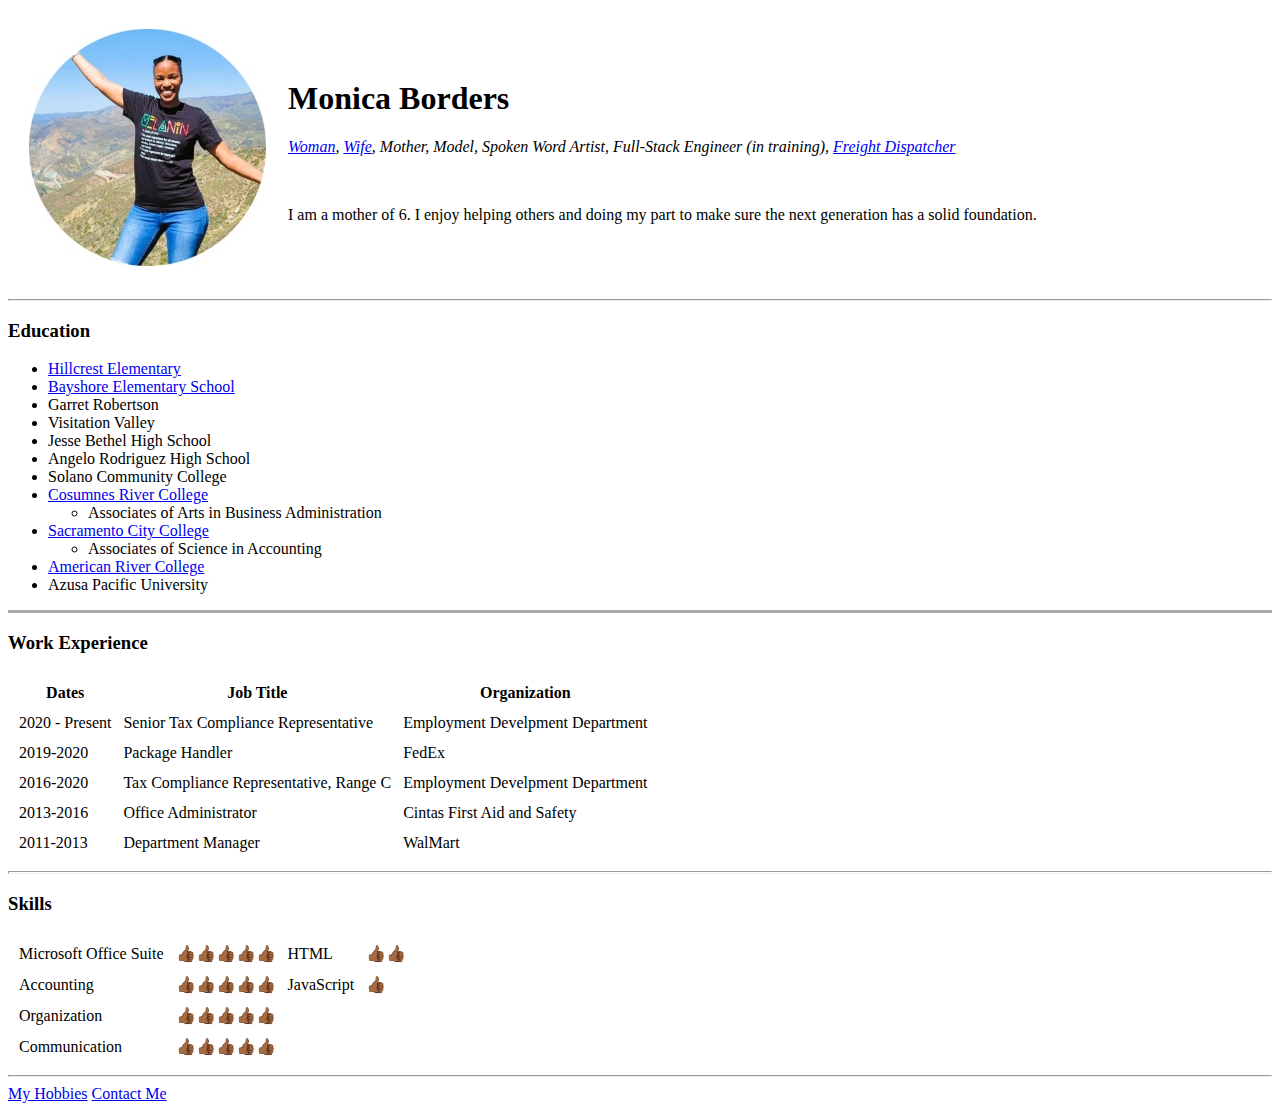
==== index.html @ 7f7a8aea "Changed wording" ====
<!DOCTYPE html>
<html lang="en">
<head>
    <meta charset="UTF-8">
    <meta http-equiv="X-UA-Compatible" content="IE=edge">
    <meta name="viewport" content="width=device-width, initial-scale=1.0">
    <title>Monica's Personal Site</title>
</head>
<body>
    <table cellspacing="20">
        <tr>
            <td><img src="Images/CA 49 Little Dragon-mod.jpg" alt="Monica on the top of CA-49 Little Dragon"></td>
            <td>
                <h1>Monica Borders</h1>
                <p><em><a href="https://www.facebook.com/msmonithepoet" target="_blank">Woman</a>, <a href="https://www.facebook.com/courtshipslovesong" target="_blank">Wife</a>, Mother, Model, Spoken Word Artist, Full-Stack Engineer (in training), <a href="https://www.royalpriesthoodlogistics.com/" target="_blank"> Freight Dispatcher</a></em></p>
    <br>
                <p>I am a mother of 6. I enjoy helping others and doing my part to make sure the next generation has a solid foundation. 
                </p>
            </td>
        </tr>
    </table>
      
    <hr>
    <h3>Education</h3>
        <ul>
            <li><a href="https://www.sfusd.edu/school/hillcrest-elementary-school" target="_blank">Hillcrest Elementary</a></li>
            <li><a href="https://www.thebayshoreschool.org/" target="_blank">Bayshore Elementary School</a></li>
            <li>Garret Robertson</li>
            <li>Visitation Valley</li>
            <li>Jesse Bethel High School</li>
            <li>Angelo Rodriguez High School</li>
            <li>Solano Community College</li>
            <li><a href="https://crc.losrios.edu/" target="_blank">Cosumnes River College</a></li>
                <ul>
                    <li>Associates of Arts in Business Administration</li>
                </ul>
            <li><a href="https://scc.losrios.edu/" target="_blank">Sacramento City College</a></li>
                <ul>
                    <li>Associates of Science in Accounting</li>
                </ul>
            <li><a href="https://arc.losrios.edu/" target="_blank">American River College</a></li>
            <li>Azusa Pacific University</li>
        </ul>
        <hr size="3" color="darkgray">
        <h3>Work Experience</h3>
          <table cellspacing="10">
            <thead>
                <tr>
                    <th>Dates</th>
                    <th>Job Title</th>
                    <th>Organization</th>
                </tr>
            </thead>
            <tbody>
                <tr>
                    <td>2020 - Present</td>
                    <td>Senior Tax Compliance Representative</td>
                    <td>Employment Develpment Department</td>
                </tr>
                <tr>
                    <td>2019-2020</td>
                    <td>Package Handler</td>
                    <td>FedEx</td>
                </tr>
                <tr>
                    <td>2016-2020</td>
                    <td>Tax Compliance Representative, Range C</td>
                    <td>Employment Develpment Department</td>
                </tr>
                <tr>
                    <td>2013-2016</td>
                    <td>Office Administrator</td>
                    <td>Cintas First Aid and Safety</td>
                </tr>
                <tr>
                    <td>2011-2013</td>
                    <td>Department Manager</td>
                    <td>WalMart</td>
                </tr>
            </tbody>        
          </table>
          <hr size="3">
        <h3>Skills</h3>
          <table cellspacing="10">
            <tr>
                <td>Microsoft Office Suite</td>
                <td>👍🏾👍🏾👍🏾👍🏾👍🏾</td>
                <td>HTML</td>
                <td>👍🏾👍🏾</td>
            </tr>
            <tr>
                <td>Accounting</td>
                <td>👍🏾👍🏾👍🏾👍🏾👍🏾</td>
                <td>JavaScript</td>
                <td>👍🏾</td>
            </tr>
            <tr>
                <td>Organization</td>
                <td>👍🏾👍🏾👍🏾👍🏾👍🏾</td>
            </tr>
            <tr>
                <td>Communication</td>
                <td>👍🏾👍🏾👍🏾👍🏾👍🏾</td>
            </tr>
          </table>
        <hr>
        <a href="hobbies.html">My Hobbies</a>   <a href="contact-me.html">Contact Me</a>
</body>
</html>
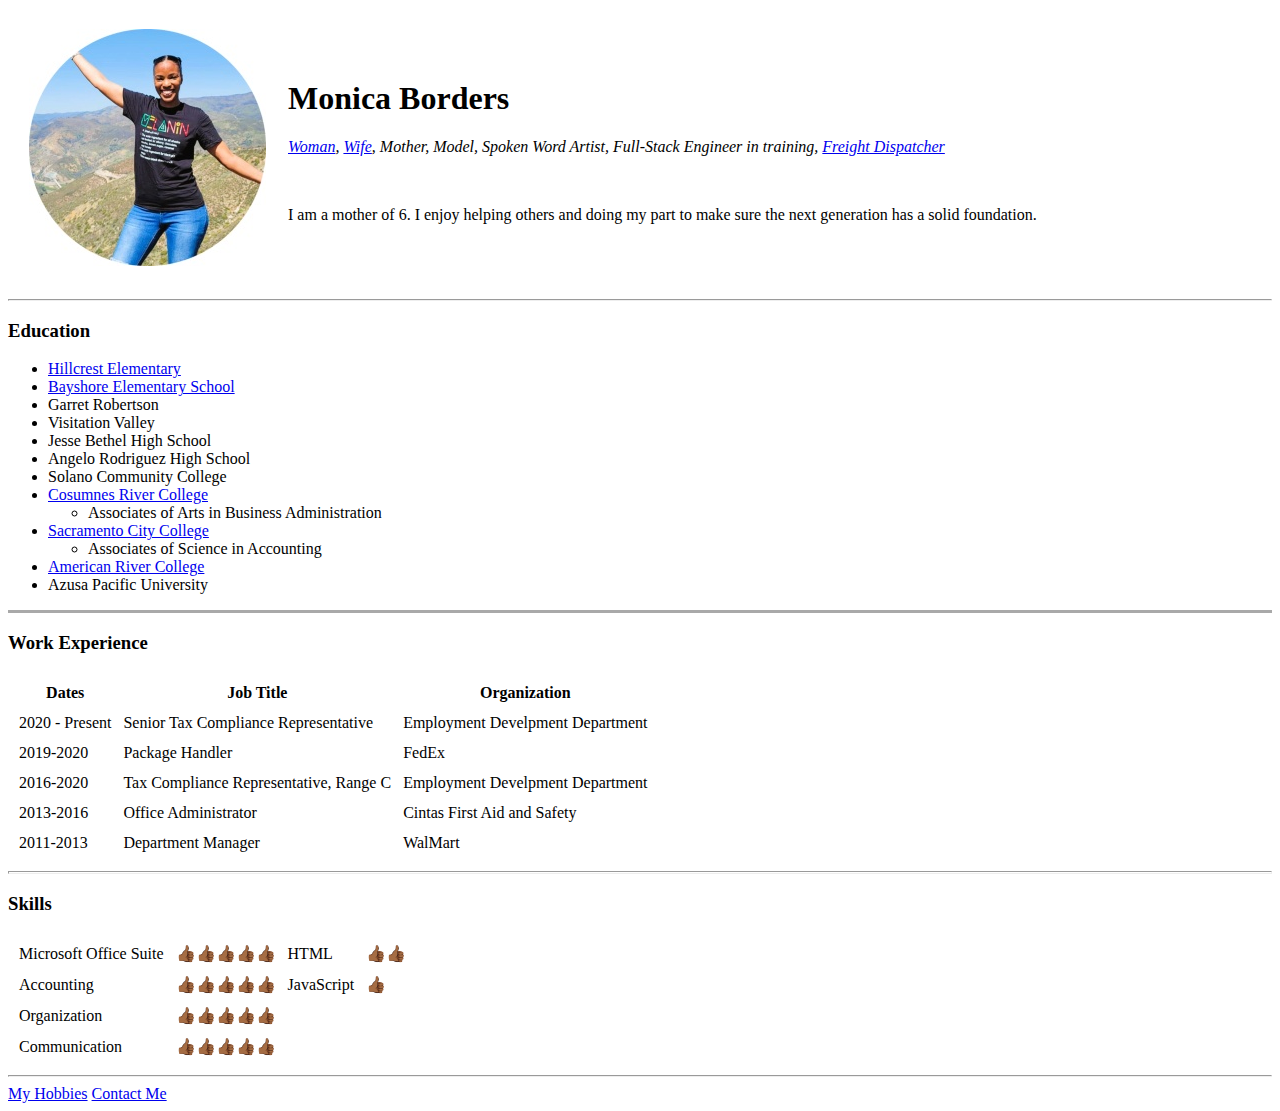
==== commit 639a687e: "Update index.html" ====
--- a/index.html
+++ b/index.html
@@ -12,7 +12,8 @@
             <td><img src="Images/CA 49 Little Dragon-mod.jpg" alt="Monica on the top of CA-49 Little Dragon"></td>
             <td>
                 <h1>Monica Borders</h1>
-                <p><em><a href="https://www.facebook.com/msmonithepoet" target="_blank">Woman</a>, <a href="https://www.facebook.com/courtshipslovesong" target="_blank">Wife</a>, Mother, Model, Spoken Word Artist, Full-Stack Engineer (in training), <a href="https://www.royalpriesthoodlogistics.com/" target="_blank"> Freight Dispatcher</a></em></p>
+                <p><em><a href="https://www.facebook.com/msmonithepoet" target="_blank">Woman</a>, <a href="https://www.facebook.com/courtshipslovesong" target="_blank">Wife</a>,
+                    Mother, Model, Spoken Word Artist, Full-Stack Engineer in training, <a href="https://www.royalpriesthoodlogistics.com/" target="_blank"> Freight Dispatcher</a></em></p>
     <br>
                 <p>I am a mother of 6. I enjoy helping others and doing my part to make sure the next generation has a solid foundation. 
                 </p>
@@ -106,4 +107,4 @@
         <hr>
         <a href="hobbies.html">My Hobbies</a>   <a href="contact-me.html">Contact Me</a>
 </body>
-</html>+</html>
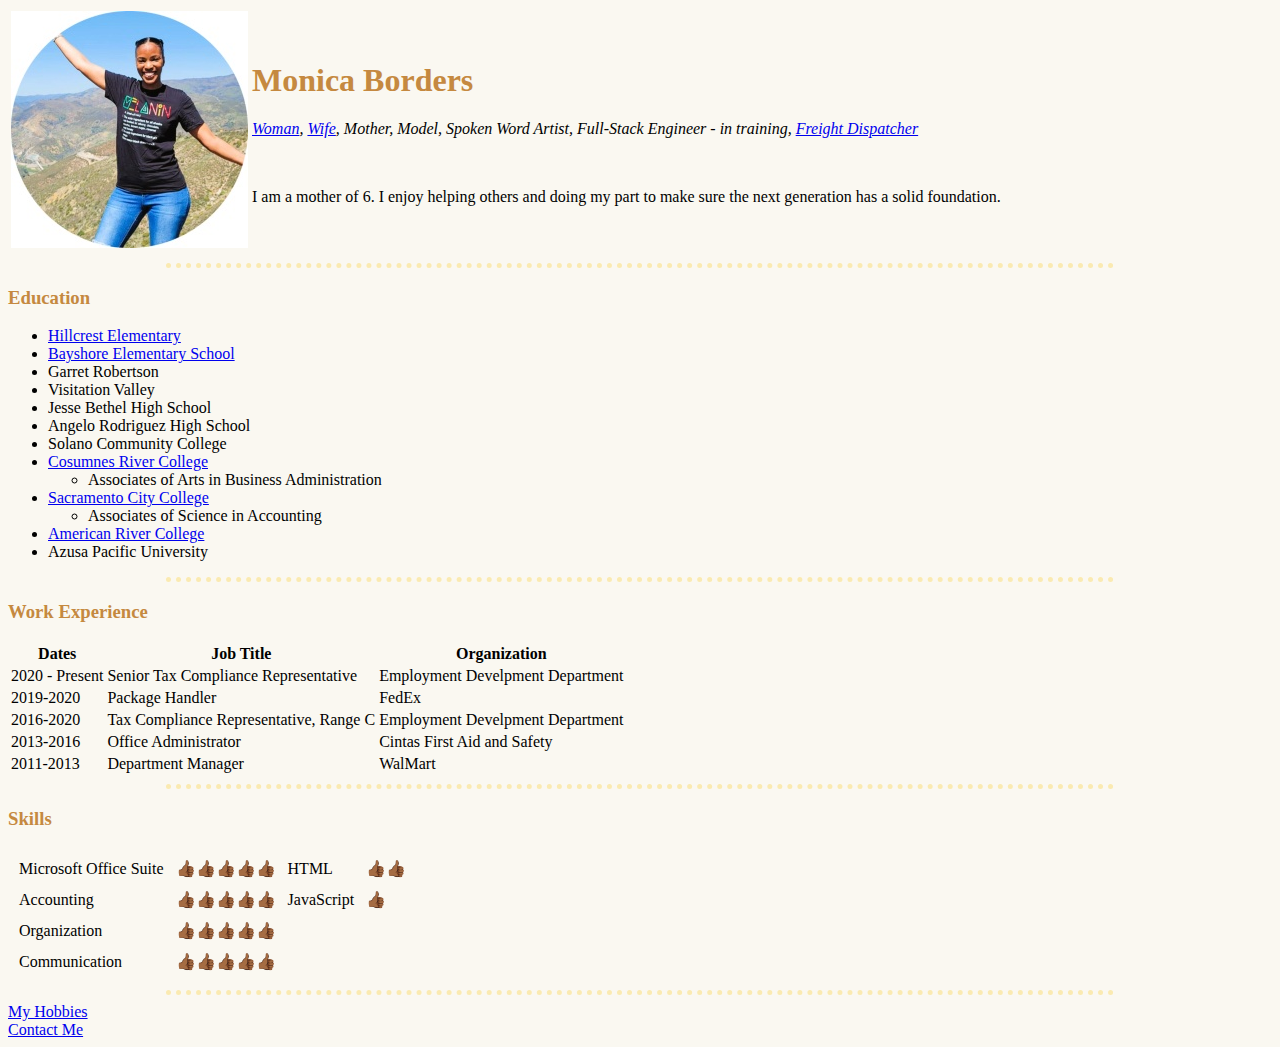
==== commit 519c90bc: "Adding style" ====
--- a/index.html
+++ b/index.html
@@ -4,16 +4,16 @@
     <meta charset="UTF-8">
     <meta http-equiv="X-UA-Compatible" content="IE=edge">
     <meta name="viewport" content="width=device-width, initial-scale=1.0">
+    <Link rel="stylesheet" href="css/styles.css" ></Link>
     <title>Monica's Personal Site</title>
 </head>
 <body>
-    <table cellspacing="20">
+    <table>
         <tr>
             <td><img src="Images/CA 49 Little Dragon-mod.jpg" alt="Monica on the top of CA-49 Little Dragon"></td>
             <td>
                 <h1>Monica Borders</h1>
-                <p><em><a href="https://www.facebook.com/msmonithepoet" target="_blank">Woman</a>, <a href="https://www.facebook.com/courtshipslovesong" target="_blank">Wife</a>,
-                    Mother, Model, Spoken Word Artist, Full-Stack Engineer in training, <a href="https://www.royalpriesthoodlogistics.com/" target="_blank"> Freight Dispatcher</a></em></p>
+                <p><em><a href="https://www.facebook.com/msmonithepoet" target="_blank">Woman</a>, <a href="https://www.facebook.com/courtshipslovesong" target="_blank">Wife</a>, Mother, Model, Spoken Word Artist, Full-Stack Engineer - in training, <a href="https://www.royalpriesthoodlogistics.com/" target="_blank"> Freight Dispatcher</a></em></p>
     <br>
                 <p>I am a mother of 6. I enjoy helping others and doing my part to make sure the next generation has a solid foundation. 
                 </p>
@@ -42,9 +42,9 @@
             <li><a href="https://arc.losrios.edu/" target="_blank">American River College</a></li>
             <li>Azusa Pacific University</li>
         </ul>
-        <hr size="3" color="darkgray">
+        <hr>
         <h3>Work Experience</h3>
-          <table cellspacing="10">
+          <table>
             <thead>
                 <tr>
                     <th>Dates</th>
@@ -80,7 +80,7 @@
                 </tr>
             </tbody>        
           </table>
-          <hr size="3">
+          <hr>
         <h3>Skills</h3>
           <table cellspacing="10">
             <tr>
@@ -105,6 +105,6 @@
             </tr>
           </table>
         <hr>
-        <a href="hobbies.html">My Hobbies</a>   <a href="contact-me.html">Contact Me</a>
+        <a href="hobbies.html">My Hobbies</a> <br> <a href="contact-me.html">Contact Me</a>
 </body>
-</html>
+</html>--- a/css/styles.css
+++ b/css/styles.css
@@ -0,0 +1,25 @@
+body {
+    background-color: #FAF8F1;
+}
+
+table {
+    border-spacing: 20;
+}
+
+.head-img {
+    width: 100%;
+    max-height: 175px;
+}
+
+hr {
+    border-style: none;
+    border-color: #FAEAB1;
+    border-top-style: dotted;
+    border-width: 5px;
+    width: 75%;
+    height: 0px; 
+}
+
+h1, h3 {
+    color: #C58940;
+}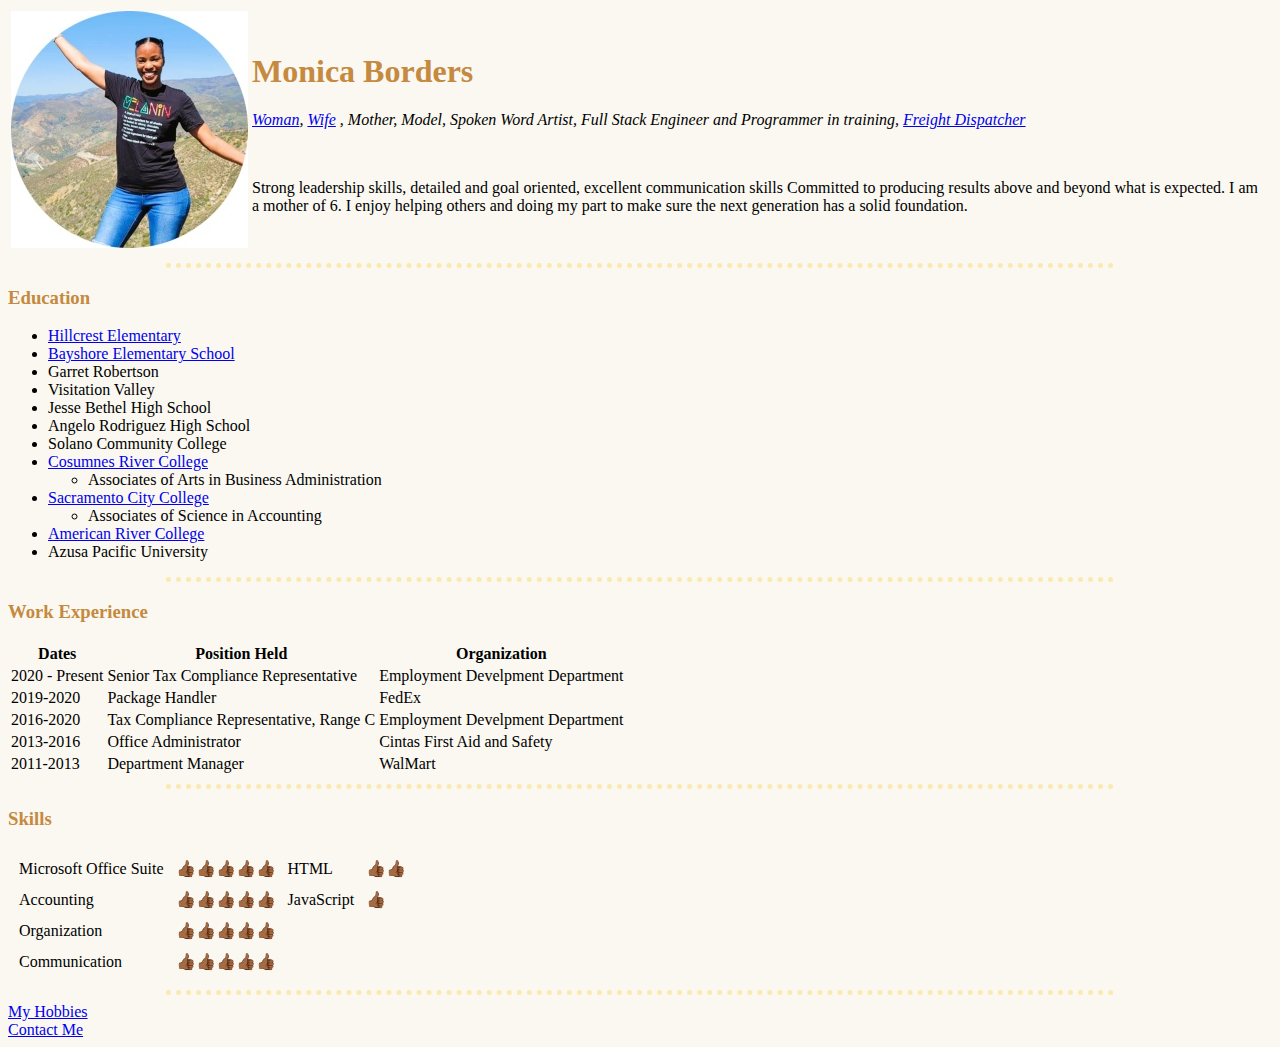
==== commit 8395d615: "Update index.html" ====
--- a/index.html
+++ b/index.html
@@ -13,9 +13,11 @@
             <td><img src="Images/CA 49 Little Dragon-mod.jpg" alt="Monica on the top of CA-49 Little Dragon"></td>
             <td>
                 <h1>Monica Borders</h1>
-                <p><em><a href="https://www.facebook.com/msmonithepoet" target="_blank">Woman</a>, <a href="https://www.facebook.com/courtshipslovesong" target="_blank">Wife</a>, Mother, Model, Spoken Word Artist, Full-Stack Engineer - in training, <a href="https://www.royalpriesthoodlogistics.com/" target="_blank"> Freight Dispatcher</a></em></p>
+                <p><em><a href="https://www.facebook.com/msmonithepoet" target="_blank">Woman</a>, <a href="https://www.facebook.com/courtshipslovesong" target="_blank">Wife</a>
+                    , Mother, Model, Spoken Word Artist,  Full Stack Engineer and Programmer in training, <a href="https://www.royalpriesthoodlogistics.com/" target="_blank"> Freight Dispatcher</a></em></p>
     <br>
-                <p>I am a mother of 6. I enjoy helping others and doing my part to make sure the next generation has a solid foundation. 
+                <p>Strong leadership skills, detailed and goal oriented, excellent communication skills
+                    Committed to producing results above and beyond what is expected. I am a mother of 6. I enjoy helping others and doing my part to make sure the next generation has a solid foundation. 
                 </p>
             </td>
         </tr>
@@ -48,7 +50,7 @@
             <thead>
                 <tr>
                     <th>Dates</th>
-                    <th>Job Title</th>
+                    <th>Position Held</th>
                     <th>Organization</th>
                 </tr>
             </thead>
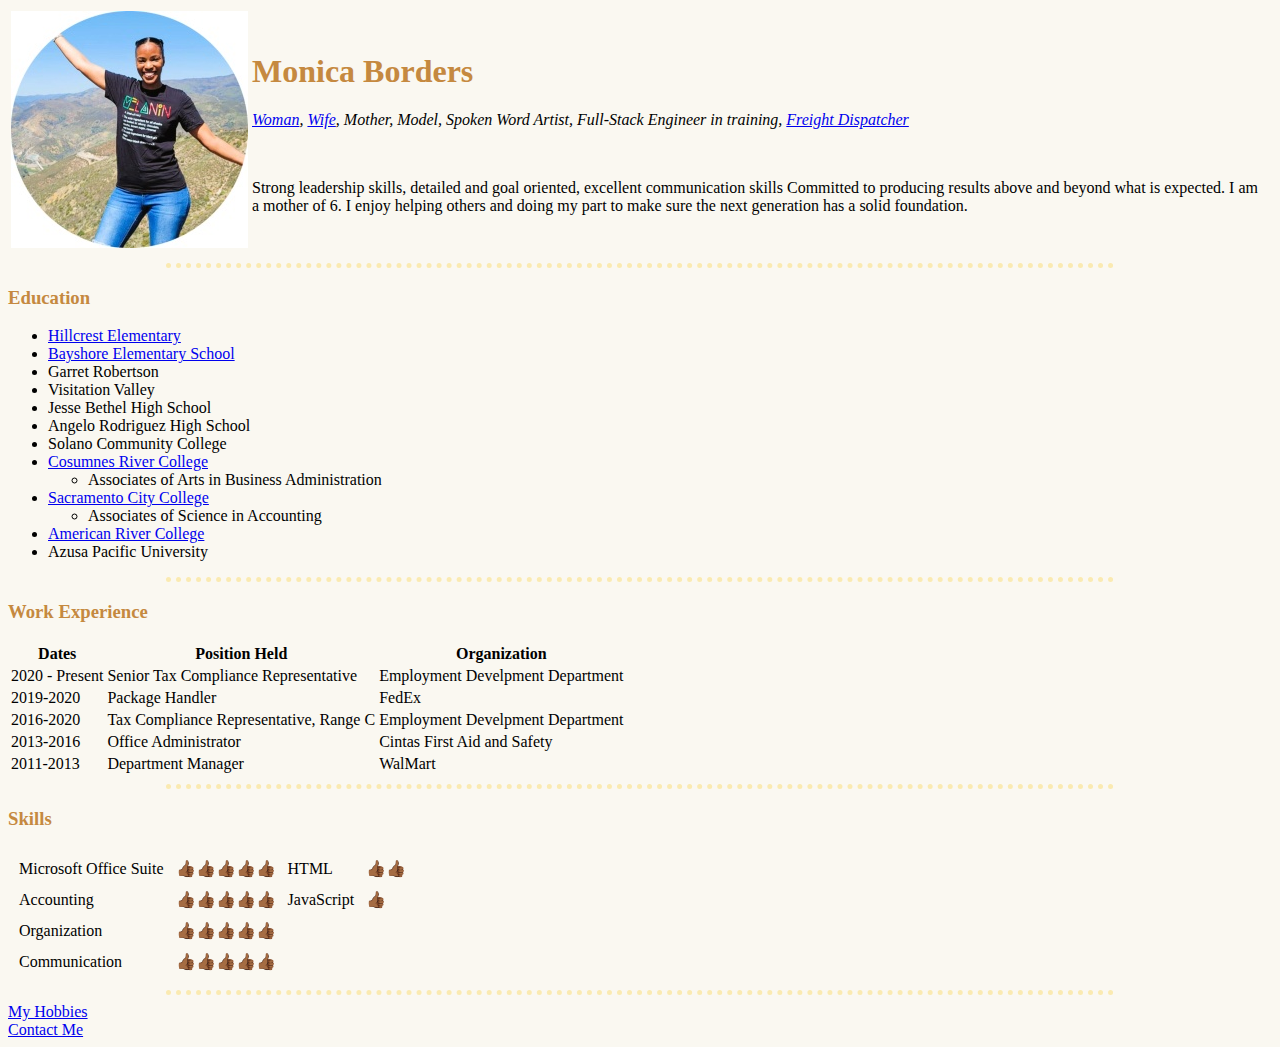
==== commit 773016ff: "Merge branch 'main' of https://github.com/code-momof6/CV" ====
--- a/index.html
+++ b/index.html
@@ -13,8 +13,8 @@
             <td><img src="Images/CA 49 Little Dragon-mod.jpg" alt="Monica on the top of CA-49 Little Dragon"></td>
             <td>
                 <h1>Monica Borders</h1>
-                <p><em><a href="https://www.facebook.com/msmonithepoet" target="_blank">Woman</a>, <a href="https://www.facebook.com/courtshipslovesong" target="_blank">Wife</a>
-                    , Mother, Model, Spoken Word Artist,  Full Stack Engineer and Programmer in training, <a href="https://www.royalpriesthoodlogistics.com/" target="_blank"> Freight Dispatcher</a></em></p>
+                <p><em><a href="https://www.facebook.com/msmonithepoet" target="_blank">Woman</a>, <a href="https://www.facebook.com/courtshipslovesong" target="_blank">Wife</a>,
+                    Mother, Model, Spoken Word Artist, Full-Stack Engineer in training, <a href="https://www.royalpriesthoodlogistics.com/" target="_blank"> Freight Dispatcher</a></em></p>
     <br>
                 <p>Strong leadership skills, detailed and goal oriented, excellent communication skills
                     Committed to producing results above and beyond what is expected. I am a mother of 6. I enjoy helping others and doing my part to make sure the next generation has a solid foundation. 
@@ -109,4 +109,4 @@
         <hr>
         <a href="hobbies.html">My Hobbies</a> <br> <a href="contact-me.html">Contact Me</a>
 </body>
-</html>+</html>
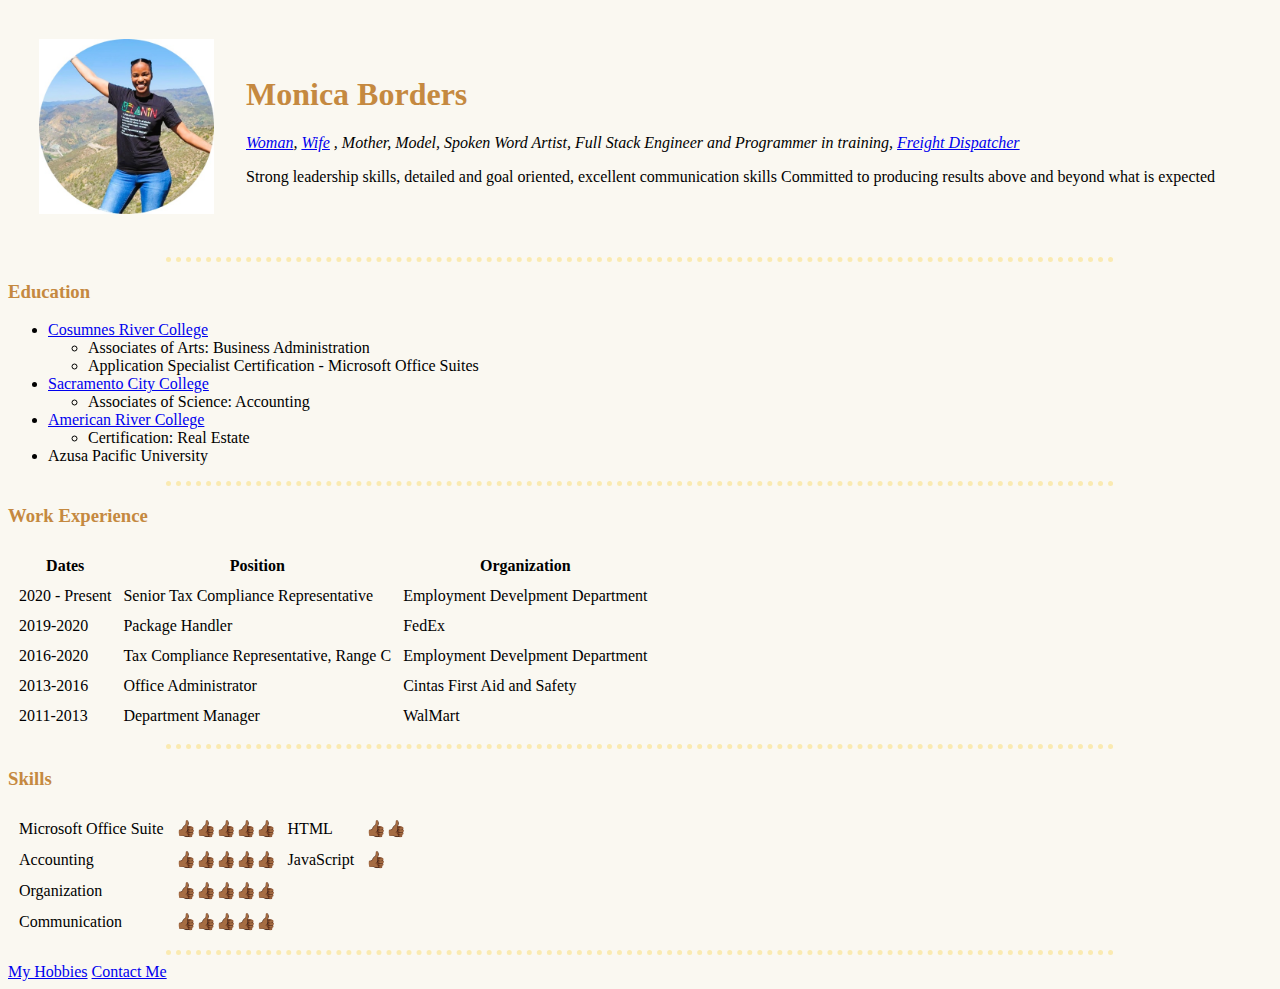
==== commit 2dd3e5ea: "Added favicon" ====
--- a/index.html
+++ b/index.html
@@ -5,52 +5,48 @@
     <meta http-equiv="X-UA-Compatible" content="IE=edge">
     <meta name="viewport" content="width=device-width, initial-scale=1.0">
     <Link rel="stylesheet" href="css/styles.css" ></Link>
+    <link rel="icon" href="favicon.ico">
     <title>Monica's Personal Site</title>
 </head>
 <body>
-    <table>
+    <table cellspacing="30">
         <tr>
-            <td><img src="Images/CA 49 Little Dragon-mod.jpg" alt="Monica on the top of CA-49 Little Dragon"></td>
+            <td><img class="head-img circular" src="Images/CA 49 Little Dragon-modified.jpg" alt="Monica on the top of CA-49 Little Dragon"></td>
             <td>
                 <h1>Monica Borders</h1>
-                <p><em><a href="https://www.facebook.com/msmonithepoet" target="_blank">Woman</a>, <a href="https://www.facebook.com/courtshipslovesong" target="_blank">Wife</a>,
-                    Mother, Model, Spoken Word Artist, Full-Stack Engineer in training, <a href="https://www.royalpriesthoodlogistics.com/" target="_blank"> Freight Dispatcher</a></em></p>
-    <br>
+                <p><em><a href="https://www.facebook.com/msmonithepoet" target="_blank">Woman</a>, <a href="https://www.facebook.com/courtshipslovesong" target="_blank">Wife</a>
+                    , Mother, Model, Spoken Word Artist, Full Stack Engineer and Programmer in training, <a href="https://www.royalpriesthoodlogistics.com/" target="_blank"> Freight Dispatcher</a></em></p>
                 <p>Strong leadership skills, detailed and goal oriented, excellent communication skills
-                    Committed to producing results above and beyond what is expected. I am a mother of 6. I enjoy helping others and doing my part to make sure the next generation has a solid foundation. 
+                    Committed to producing results above and beyond what is expected
                 </p>
-            </td>
+            </td>        
         </tr>
     </table>
-      
     <hr>
     <h3>Education</h3>
-        <ul>
-            <li><a href="https://www.sfusd.edu/school/hillcrest-elementary-school" target="_blank">Hillcrest Elementary</a></li>
-            <li><a href="https://www.thebayshoreschool.org/" target="_blank">Bayshore Elementary School</a></li>
-            <li>Garret Robertson</li>
-            <li>Visitation Valley</li>
-            <li>Jesse Bethel High School</li>
-            <li>Angelo Rodriguez High School</li>
-            <li>Solano Community College</li>
+        <ul id="education">
             <li><a href="https://crc.losrios.edu/" target="_blank">Cosumnes River College</a></li>
                 <ul>
-                    <li>Associates of Arts in Business Administration</li>
+                    <li>Associates of Arts: Business Administration</li>
+                    <li>Application Specialist Certification - Microsoft Office Suites</li>
                 </ul>
             <li><a href="https://scc.losrios.edu/" target="_blank">Sacramento City College</a></li>
                 <ul>
-                    <li>Associates of Science in Accounting</li>
+                    <li>Associates of Science: Accounting</li>
                 </ul>
             <li><a href="https://arc.losrios.edu/" target="_blank">American River College</a></li>
+                <ul>
+                    <li>Certification: Real Estate</li>
+                </ul>
             <li>Azusa Pacific University</li>
         </ul>
         <hr>
         <h3>Work Experience</h3>
-          <table>
+          <table cellspacing="10">
             <thead>
                 <tr>
                     <th>Dates</th>
-                    <th>Position Held</th>
+                    <th>Position</th>
                     <th>Organization</th>
                 </tr>
             </thead>
@@ -82,7 +78,7 @@
                 </tr>
             </tbody>        
           </table>
-          <hr>
+          <hr size="3">
         <h3>Skills</h3>
           <table cellspacing="10">
             <tr>
@@ -107,6 +103,6 @@
             </tr>
           </table>
         <hr>
-        <a href="hobbies.html">My Hobbies</a> <br> <a href="contact-me.html">Contact Me</a>
+        <a href="hobbies.html">My Hobbies</a>   <a href="contact-me.html">Contact Me</a>
 </body>
-</html>
+</html>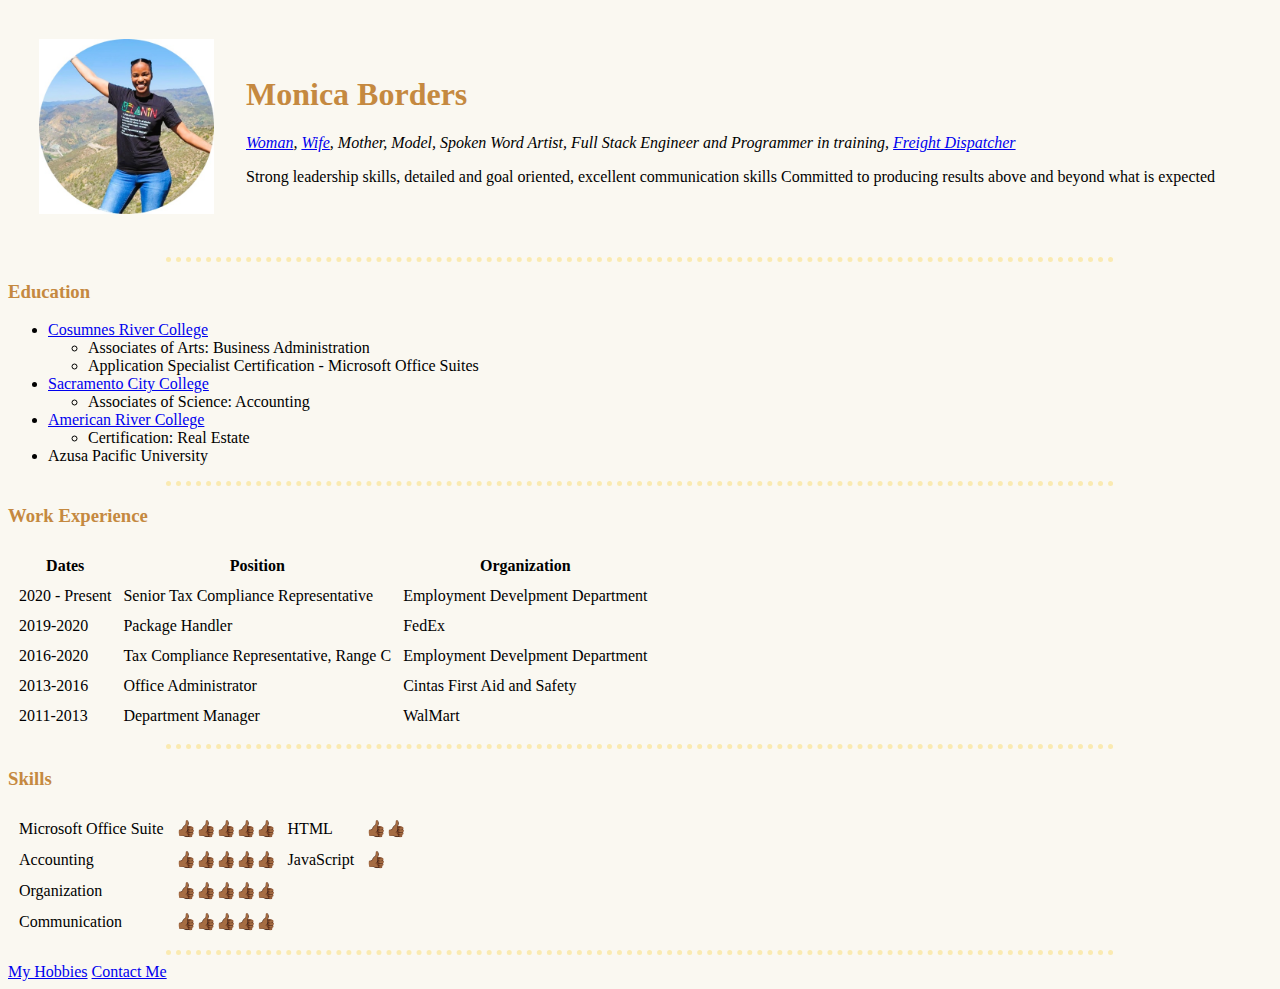
==== commit 46b79552: "Update index.html" ====
--- a/index.html
+++ b/index.html
@@ -14,8 +14,8 @@
             <td><img class="head-img circular" src="Images/CA 49 Little Dragon-modified.jpg" alt="Monica on the top of CA-49 Little Dragon"></td>
             <td>
                 <h1>Monica Borders</h1>
-                <p><em><a href="https://www.facebook.com/msmonithepoet" target="_blank">Woman</a>, <a href="https://www.facebook.com/courtshipslovesong" target="_blank">Wife</a>
-                    , Mother, Model, Spoken Word Artist, Full Stack Engineer and Programmer in training, <a href="https://www.royalpriesthoodlogistics.com/" target="_blank"> Freight Dispatcher</a></em></p>
+                <p><em><a href="https://www.facebook.com/msmonithepoet" target="_blank">Woman</a>, 
+                    <a href="https://www.facebook.com/courtshipslovesong" target="_blank">Wife</a>, Mother, Model, Spoken Word Artist, Full Stack Engineer and Programmer in training, <a href="https://www.royalpriesthoodlogistics.com/" target="_blank"> Freight Dispatcher</a></em></p>
                 <p>Strong leadership skills, detailed and goal oriented, excellent communication skills
                     Committed to producing results above and beyond what is expected
                 </p>
@@ -105,4 +105,4 @@
         <hr>
         <a href="hobbies.html">My Hobbies</a>   <a href="contact-me.html">Contact Me</a>
 </body>
-</html>+</html>
